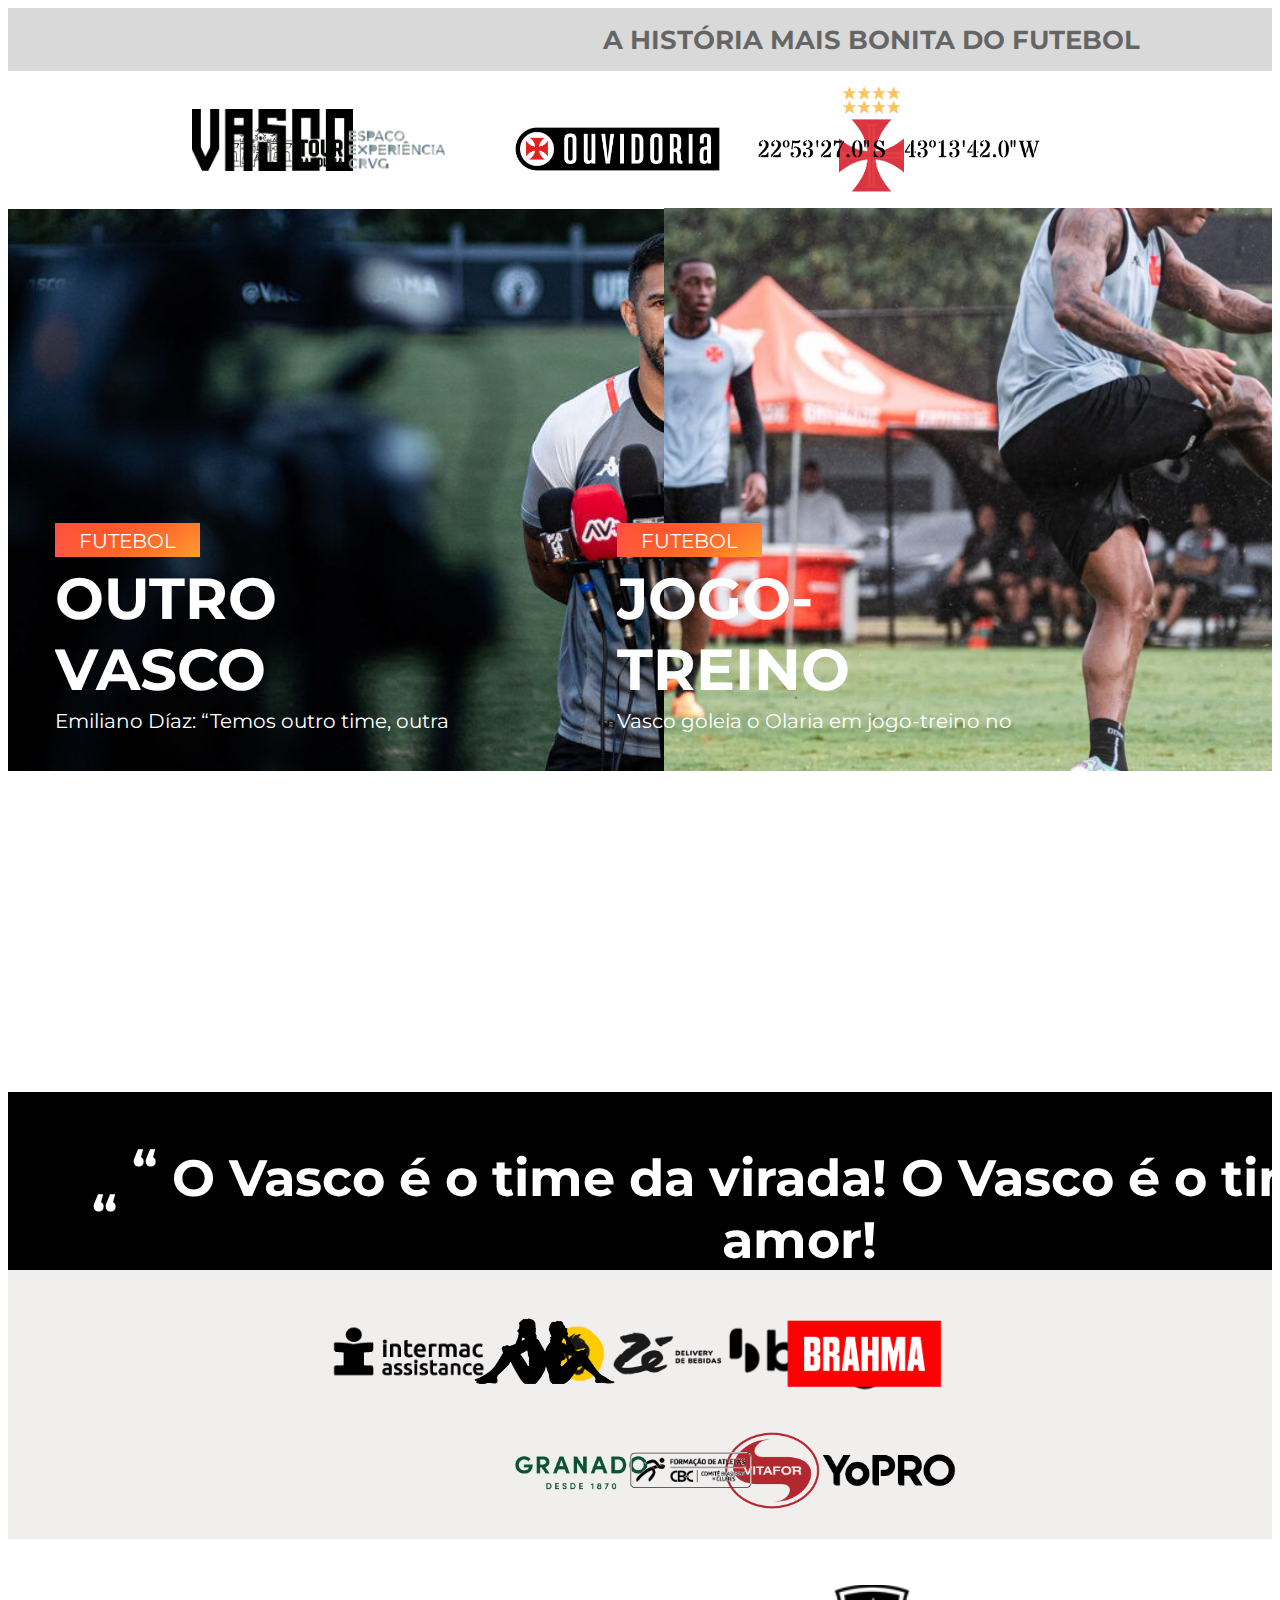
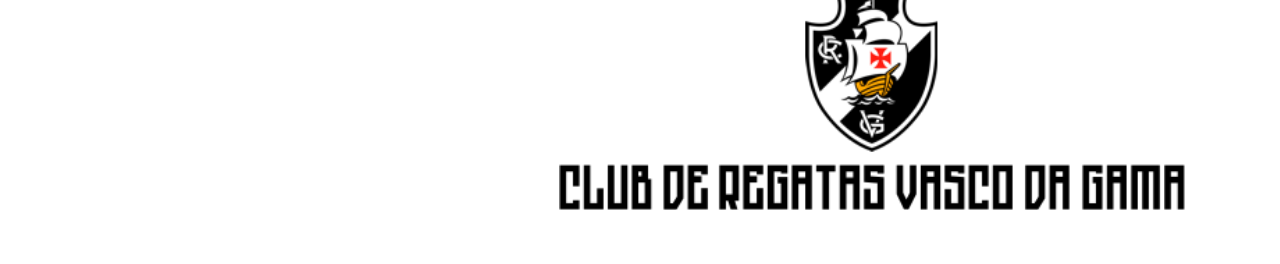
==== Kauãzinho/index.html @ 760b5c7a "Meus Arquivos" ====
<!DOCTYPE html>
<html>
<head>
<link href="https://fonts.googleapis.com/css?family=Montserrat&display=swap" rel="stylesheet" />
<link href="./css/main.css" rel="stylesheet" />
<title>Document</title>
</head>
<body>
<div class="v23_19">
<div class="v23_25">
</div>
<div class="v23_80">
</div>
<div class="v17_5">
</div>
<div class="v40_5">
</div>
<div class="v50_24">
</div>
<div class="v40_4">
</div>
<div class="v40_7">
</div>
<div class="v40_9">
</div>
<div class="v40_21">
</div>
<div class="v40_11">
</div>
<div class="v40_13">
</div>
<div class="v40_23">
</div>
<div class="v45_26">
<div class="v45_23">
<div class="v45_12">
<div class="v45_9">
</div>
<span class="v40_28">FUTEBOL</span>
<span class="v45_27">Emiliano Díaz: “Temos outro time, outra estrutura, o Vasco está crescendo”</span>
</div>
</div>
</div>
<div class="v45_28">
<div class="v45_29">
<div class="v45_30">
<div class="v45_31">
</div>
<span class="v45_32">FUTEBOL</span>
<span class="v45_33">Vasco goleia o Olaria em jogo-treino no CT Moacyr Barbosa</span>
</div>
</div>
</div>
<div class="v45_25">
<div class="v45_24">
<span class="v45_22">OUTRO
VASCO
</span>
</div>
</div>
<div class="v45_34">
<div class="v45_35">
<span class="v45_36">JOGO-TREINO</span>
</div>
</div>
<span class="v23_26">A HISTÓRIA MAIS BONITA DO FUTEBOL
</span>
<div class="v50_4">
</div>
<div class="v50_3">
</div>
<div class="v50_6">
</div>
<div class="v50_9">
</div>
<div class="v50_11">
</div>
<div class="v50_13">
</div>
<div class="v50_15">
</div>
<div class="v50_17">
</div>
<div class="v50_19">
</div>
<div class="v50_21">
</div>
<span class="v50_25">O Vasco é o time da virada! O Vasco é o time do amor!</span>
<span class="v50_71">“</span>
<span class="v50_72">“</span>
</div>
</body>
</html>
---- Kauãzinho/css/main.css ----
* {
  box-sizing: border-box;
}
body {
  font-size: 14px;
}
.v23_19 {
  width: 100%;
  height: 1848px;
  background: rgba(0,0,0,1);
  opacity: 1;
  position: relative;
  top: 0px;
  left: 0px;
  overflow: hidden;
}
.v23_25 {
  width: 100%;
  height: 63px;
  background: rgba(217,217,217,1);
  opacity: 1;
  position: relative;
  top: 0px;
  left: 0px;
  overflow: hidden;
}
.v23_80 {
  width: 100%;
  height: 139px;
  background: rgba(255,255,255,1);
  opacity: 1;
  position: absolute;
  top: 63px;
  left: 0px;
  overflow: hidden;
}
.v17_5 {
  width: 65px;
  height: 109px;
  background: url("../images/v17_5.png");
  background-repeat: no-repeat;
  background-position: center center;
  background-size: cover;
  opacity: 1;
  position: absolute;
  top: 78px;
  left: 831px;
  overflow: hidden;
}
.v40_5 {
  width: 100%;
  height: 317px;
  background: rgba(255,255,255,1);
  opacity: 1;
  position: absolute;
  top: 1531px;
  left: 0px;
  overflow: hidden;
}
.v50_24 {
  width: 100%;
  height: 321px;
  background: rgba(255,255,255,1);
  opacity: 1;
  position: absolute;
  top: 763px;
  left: 0px;
  overflow: hidden;
}
.v40_4 {
  width: 626px;
  height: 225px;
  background: url("../images/v40_4.png");
  background-repeat: no-repeat;
  background-position: center center;
  background-size: cover;
  opacity: 1;
  position: absolute;
  top: 1577px;
  left: 551px;
  overflow: hidden;
}
.v40_7 {
  width: 161px;
  height: 62px;
  background: url("../images/v40_7.png");
  background-repeat: no-repeat;
  background-position: center center;
  background-size: cover;
  opacity: 1;
  position: absolute;
  top: 101px;
  left: 184px;
  overflow: hidden;
}
.v40_9 {
  width: 298px;
  height: 43px;
  background: url("../images/v40_9.png");
  background-repeat: no-repeat;
  background-position: center center;
  background-size: cover;
  opacity: 1;
  position: absolute;
  top: 119px;
  left: 742px;
  overflow: hidden;
}
.v40_21 {
  width: 100%;
  height: 562px;
  background: url("../images/v40_21.png");
  background-repeat: no-repeat;
  background-position: center center;
  background-size: cover;
  opacity: 1;
  position: absolute;
  top: 201px;
  left: 0px;
  overflow: hidden;
}
.v40_11 {
  width: 271px;
  height: 44px;
  background: url("../images/v40_11.png");
  background-repeat: no-repeat;
  background-position: center center;
  background-size: cover;
  opacity: 1;
  position: absolute;
  top: 119px;
  left: 474px;
  overflow: hidden;
}
.v40_13 {
  width: 215px;
  height: 44px;
  background: url("../images/v40_13.png");
  background-repeat: no-repeat;
  background-position: center center;
  background-size: cover;
  opacity: 1;
  position: absolute;
  top: 119px;
  left: 222px;
  overflow: hidden;
}
.v40_23 {
  width: 100%;
  height: 563px;
  background: url("../images/v40_23.png");
  background-repeat: no-repeat;
  background-position: center center;
  background-size: cover;
  opacity: 1;
  position: absolute;
  top: 200px;
  left: 656px;
  overflow: hidden;
}
.v45_26 {
  width: 414px;
  height: 214px;
  background: url("../images/v45_26.png");
  background-repeat: no-repeat;
  background-position: center center;
  background-size: cover;
  opacity: 1;
  position: absolute;
  top: 515px;
  left: 47px;
  overflow: hidden;
}
.v45_23 {
  width: 414px;
  height: 214px;
  background: url("../images/v45_23.png");
  background-repeat: no-repeat;
  background-position: center center;
  background-size: cover;
  opacity: 1;
  position: relative;
  top: 0px;
  left: 0px;
  overflow: hidden;
}
.v45_12 {
  width: 414px;
  height: 214px;
  background: url("../images/v45_12.png");
  background-repeat: no-repeat;
  background-position: center center;
  background-size: cover;
  opacity: 1;
  position: relative;
  top: 0px;
  left: 0px;
  overflow: hidden;
}
.v45_9 {
  width: 145px;
  height: 34px;
  background: url("../images/v45_9.png");
  background-repeat: no-repeat;
  background-position: center center;
  background-size: cover;
  opacity: 1;
  position: relative;
  top: 0px;
  left: 0px;
  overflow: hidden;
}
.v40_28 {
  width: 111px;
  color: rgba(255,255,255,1);
  position: absolute;
  top: 6px;
  left: 17px;
  font-family: Montserrat;
  font-weight: SemiBold;
  font-size: 20px;
  opacity: 1;
  text-align: center;
}
.v45_27 {
  width: 414px;
  color: rgba(255,255,255,1);
  position: absolute;
  top: 186px;
  left: 0px;
  font-family: Montserrat;
  font-weight: SemiBold;
  font-size: 20px;
  opacity: 1;
  text-align: left;
}
.v45_28 {
  width: 414px;
  height: 214px;
  background: url("../images/v45_28.png");
  background-repeat: no-repeat;
  background-position: center center;
  background-size: cover;
  opacity: 1;
  position: absolute;
  top: 515px;
  left: 609px;
  overflow: hidden;
}
.v45_29 {
  width: 414px;
  height: 214px;
  background: url("../images/v45_29.png");
  background-repeat: no-repeat;
  background-position: center center;
  background-size: cover;
  opacity: 1;
  position: relative;
  top: 0px;
  left: 0px;
  overflow: hidden;
}
.v45_30 {
  width: 414px;
  height: 214px;
  background: url("../images/v45_30.png");
  background-repeat: no-repeat;
  background-position: center center;
  background-size: cover;
  opacity: 1;
  position: relative;
  top: 0px;
  left: 0px;
  overflow: hidden;
}
.v45_31 {
  width: 145px;
  height: 34px;
  background: url("../images/v45_31.png");
  background-repeat: no-repeat;
  background-position: center center;
  background-size: cover;
  opacity: 1;
  position: relative;
  top: 0px;
  left: 0px;
  overflow: hidden;
}
.v45_32 {
  width: 111px;
  color: rgba(255,255,255,1);
  position: absolute;
  top: 6px;
  left: 17px;
  font-family: Montserrat;
  font-weight: SemiBold;
  font-size: 20px;
  opacity: 1;
  text-align: center;
}
.v45_33 {
  width: 414px;
  color: rgba(255,255,255,1);
  position: absolute;
  top: 186px;
  left: 0px;
  font-family: Montserrat;
  font-weight: SemiBold;
  font-size: 20px;
  opacity: 1;
  text-align: left;
}
.v45_25 {
  width: 220px;
  height: 142px;
  background: url("../images/v45_25.png");
  background-repeat: no-repeat;
  background-position: center center;
  background-size: cover;
  opacity: 1;
  position: absolute;
  top: 555px;
  left: 47px;
  overflow: hidden;
}
.v45_24 {
  width: 220px;
  height: 142px;
  background: url("../images/v45_24.png");
  background-repeat: no-repeat;
  background-position: center center;
  background-size: cover;
  opacity: 1;
  position: relative;
  top: 0px;
  left: 0px;
  overflow: hidden;
}
.v45_22 {
  width: 220px;
  color: rgba(255,255,255,1);
  position: relative;
  top: 0px;
  left: 0px;
  font-family: Montserrat;
  font-weight: Bold;
  font-size: 58px;
  opacity: 1;
  text-align: center;
}
.v45_34 {
  width: 240px;
  height: 142px;
  background: url("../images/v45_34.png");
  background-repeat: no-repeat;
  background-position: center center;
  background-size: cover;
  opacity: 1;
  position: absolute;
  top: 555px;
  left: 609px;
  overflow: hidden;
}
.v45_35 {
  width: 240px;
  height: 142px;
  background: url("../images/v45_35.png");
  background-repeat: no-repeat;
  background-position: center center;
  background-size: cover;
  opacity: 1;
  position: relative;
  top: 0px;
  left: 0px;
  overflow: hidden;
}
.v45_36 {
  width: 240px;
  color: rgba(255,255,255,1);
  position: relative;
  top: 0px;
  left: 0px;
  font-family: Montserrat;
  font-weight: Bold;
  font-size: 58px;
  opacity: 1;
  text-align: left;
}
.v23_26 {
  width: 595px;
  color: rgba(0,0,0,0.5299999713897705);
  position: absolute;
  top: 16px;
  left: 566px;
  font-family: Montserrat;
  font-weight: Bold;
  font-size: 26px;
  opacity: 1;
  text-align: center;
}
.v50_4 {
  width: 100%;
  height: 269px;
  background: rgba(241,238,238,1);
  opacity: 1;
  position: absolute;
  top: 1262px;
  left: 0px;
  overflow: hidden;
}
.v50_3 {
  width: 199px;
  height: 99px;
  background: url("../images/v50_3.png");
  background-repeat: no-repeat;
  background-position: center center;
  background-size: cover;
  opacity: 1;
  position: absolute;
  top: 1297px;
  left: 698px;
  overflow: hidden;
}
.v50_6 {
  width: 181px;
  height: 97px;
  background: url("../images/v50_6.png");
  background-repeat: no-repeat;
  background-position: center center;
  background-size: cover;
  opacity: 1;
  position: absolute;
  top: 1297px;
  left: 766px;
  overflow: hidden;
}
.v50_9 {
  width: 181px;
  height: 97px;
  background: url("../images/v50_9.png");
  background-repeat: no-repeat;
  background-position: center center;
  background-size: cover;
  opacity: 1;
  position: absolute;
  top: 1297px;
  left: 537px;
  overflow: hidden;
}
.v50_11 {
  width: 180px;
  height: 97px;
  background: url("../images/v50_11.png");
  background-repeat: no-repeat;
  background-position: center center;
  background-size: cover;
  opacity: 1;
  position: absolute;
  top: 1295px;
  left: 308px;
  overflow: hidden;
}
.v50_13 {
  width: 171px;
  height: 97px;
  background: url("../images/v50_13.png");
  background-repeat: no-repeat;
  background-position: center center;
  background-size: cover;
  opacity: 1;
  position: absolute;
  top: 1295px;
  left: 451px;
  overflow: hidden;
}
.v50_15 {
  width: 143px;
  height: 77px;
  background: url("../images/v50_15.png");
  background-repeat: no-repeat;
  background-position: center center;
  background-size: cover;
  opacity: 1;
  position: absolute;
  top: 1424px;
  left: 501px;
  overflow: hidden;
}
.v50_17 {
  width: 144px;
  height: 77px;
  background: url("../images/v50_17.png");
  background-repeat: no-repeat;
  background-position: center center;
  background-size: cover;
  opacity: 1;
  position: absolute;
  top: 1424px;
  left: 692px;
  overflow: hidden;
}
.v50_19 {
  width: 146px;
  height: 78px;
  background: url("../images/v50_19.png");
  background-repeat: no-repeat;
  background-position: center center;
  background-size: cover;
  opacity: 1;
  position: absolute;
  top: 1423px;
  left: 808px;
  overflow: hidden;
}
.v50_21 {
  width: 135px;
  height: 77px;
  background: url("../images/v50_21.png");
  background-repeat: no-repeat;
  background-position: center center;
  background-size: cover;
  opacity: 1;
  position: absolute;
  top: 1423px;
  left: 614px;
  overflow: hidden;
}
.v50_25 {
  width: 100%;
  color: rgba(255,255,255,1);
  position: absolute;
  top: 1139px;
  left: 159px;
  text-shadow: 0px 4px 4px rgba(0, 0, 0, 0.25);
  font-family: Montserrat;
  font-weight: Bold;
  font-size: 51px;
  opacity: 1;
  text-align: center;
}
.v50_71 {
  width: 26px;
  color: rgba(255,255,255,1);
  position: absolute;
  top: 1130px;
  left: 123px;
  font-family: Montserrat;
  font-weight: Bold;
  font-size: 51px;
  opacity: 1;
  text-align: center;
}
.v50_72 {
  width: 42px;
  color: rgba(255,255,255,1);
  position: absolute;
  top: 1175px;
  left: 75px;
  font-family: Montserrat;
  font-weight: Bold;
  font-size: 51px;
  opacity: 1;
  text-align: center;
}
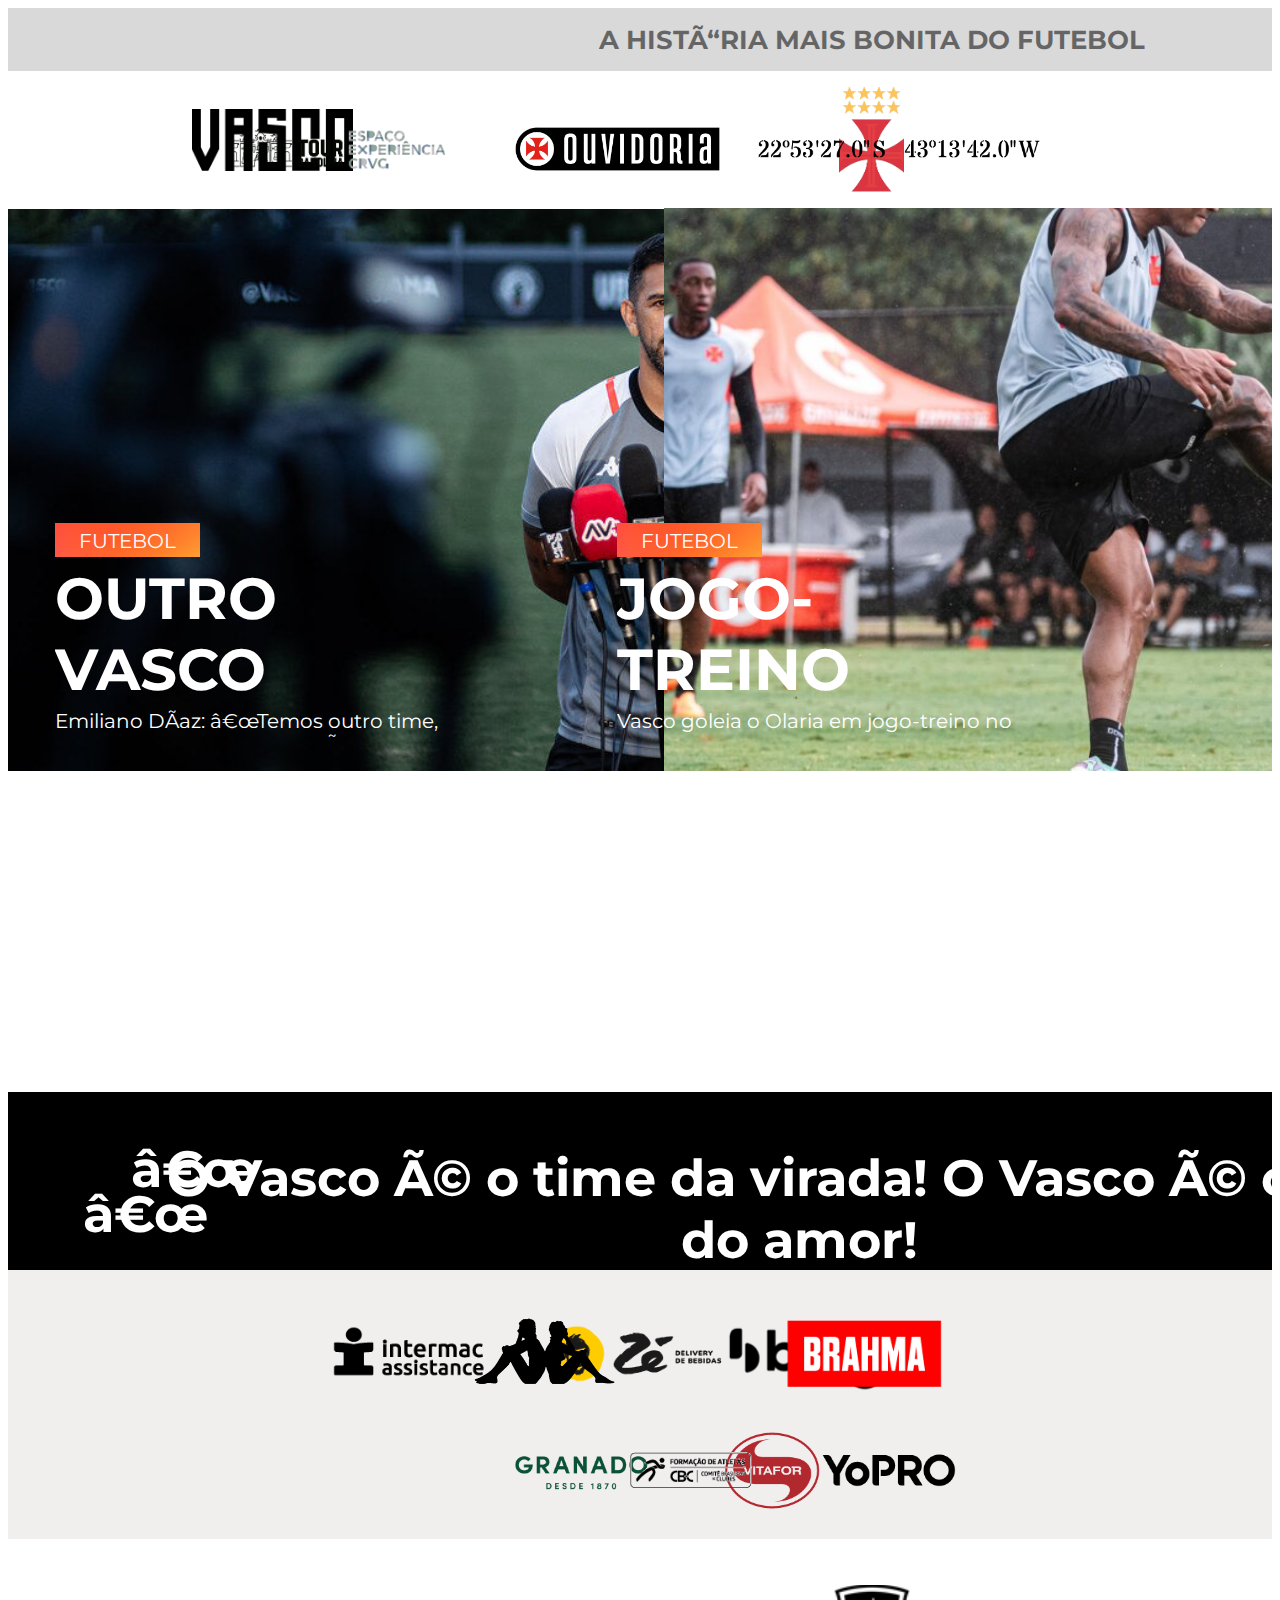
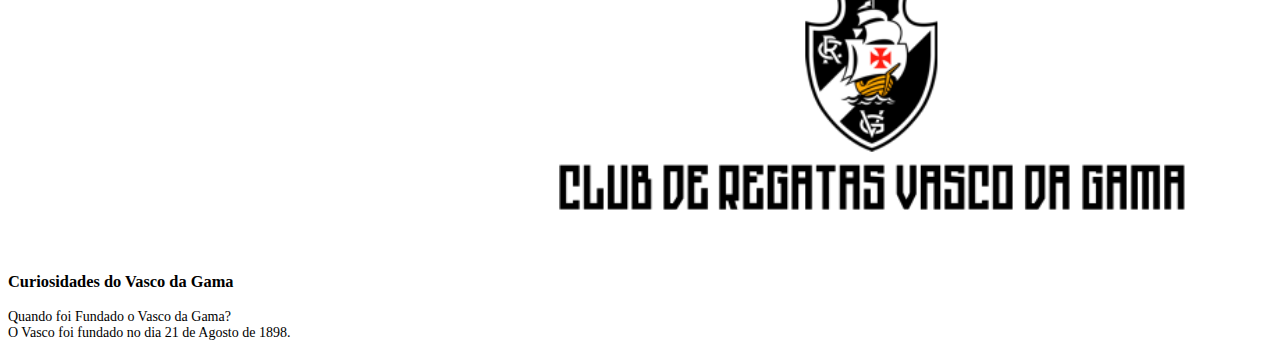
==== commit 9e0a3c9d: "configurações adicionais" ====
--- a/Kauãzinho/index.html
+++ b/Kauãzinho/index.html
@@ -2,7 +2,7 @@
 <html>
 <head>
 <link href="https://fonts.googleapis.com/css?family=Montserrat&display=swap" rel="stylesheet" />
-<link href="./css/main.css" rel="stylesheet" />
+<link rel="stylesheet" href="css/main.css">
 <title>Document</title>
 </head>
 <body>
@@ -91,3 +91,32 @@
 </div>
 </body>
 </html>
+</html>
+<!DOCTYPE html>
+<html lang="pt-br">
+<head>
+  <meta charset="UTF-8">
+    <meta name="viewport" content="width=device-width, initial-scale=1.0">
+    <title>Flashcard</title>
+    <main>
+
+    </main>
+    <footer>
+        <p></p>
+    </footer>
+    <main>
+        <section id= “container”> 
+    
+    </section>
+    <article class="cartao">
+        <div class="cartao__conteudo">
+
+        </div>
+    </article>
+    <h3> Curiosidades do Vasco da Gama </h3>
+    <div class="cartao__conteudo__pergunta">
+        Quando foi Fundado o Vasco da Gama?
+        </div>
+        <div class="cartao__conteudo__resposta">
+            O Vasco foi fundado no dia 21 de Agosto de 1898.
+            </div>--- a/Kauãzinho/css/main.css
+++ b/Kauãzinho/css/main.css
@@ -562,3 +562,565 @@
   opacity: 1;
   text-align: center;
 }
+@media screen and max-width: 1024px
+body {
+  font-size: 14px;
+}
+.v23_19 {
+  width: 100%;
+  height: 1848px;
+  background: rgba(0,0,0,1);
+  opacity: 1;
+  position: relative;
+  top: 0px;
+  left: 0px;
+  overflow: hidden;
+}
+.v23_25 {
+  width: 100%;
+  height: 63px;
+  background: rgba(217,217,217,1);
+  opacity: 1;
+  position: relative;
+  top: 0px;
+  left: 0px;
+  overflow: hidden;
+}
+.v23_80 {
+  width: 100%;
+  height: 139px;
+  background: rgba(255,255,255,1);
+  opacity: 1;
+  position: absolute;
+  top: 63px;
+  left: 0px;
+  overflow: hidden;
+}
+.v17_5 {
+  width: 65px;
+  height: 109px;
+  background: url("../images/v17_5.png");
+  background-repeat: no-repeat;
+  background-position: center center;
+  background-size: cover;
+  opacity: 1;
+  position: absolute;
+  top: 78px;
+  left: 831px;
+  overflow: hidden;
+}
+.v40_5 {
+  width: 100%;
+  height: 317px;
+  background: rgba(255,255,255,1);
+  opacity: 1;
+  position: absolute;
+  top: 1531px;
+  left: 0px;
+  overflow: hidden;
+}
+.v50_24 {
+  width: 100%;
+  height: 321px;
+  background: rgba(255,255,255,1);
+  opacity: 1;
+  position: absolute;
+  top: 763px;
+  left: 0px;
+  overflow: hidden;
+}
+.v40_4 {
+  width: 626px;
+  height: 225px;
+  background: url("../images/v40_4.png");
+  background-repeat: no-repeat;
+  background-position: center center;
+  background-size: cover;
+  opacity: 1;
+  position: absolute;
+  top: 1577px;
+  left: 551px;
+  overflow: hidden;
+}
+.v40_7 {
+  width: 161px;
+  height: 62px;
+  background: url("../images/v40_7.png");
+  background-repeat: no-repeat;
+  background-position: center center;
+  background-size: cover;
+  opacity: 1;
+  position: absolute;
+  top: 101px;
+  left: 184px;
+  overflow: hidden;
+}
+.v40_9 {
+  width: 298px;
+  height: 43px;
+  background: url("../images/v40_9.png");
+  background-repeat: no-repeat;
+  background-position: center center;
+  background-size: cover;
+  opacity: 1;
+  position: absolute;
+  top: 119px;
+  left: 742px;
+  overflow: hidden;
+}
+.v40_21 {
+  width: 100%;
+  height: 562px;
+  background: url("../images/v40_21.png");
+  background-repeat: no-repeat;
+  background-position: center center;
+  background-size: cover;
+  opacity: 1;
+  position: absolute;
+  top: 201px;
+  left: 0px;
+  overflow: hidden;
+}
+.v40_11 {
+  width: 271px;
+  height: 44px;
+  background: url("../images/v40_11.png");
+  background-repeat: no-repeat;
+  background-position: center center;
+  background-size: cover;
+  opacity: 1;
+  position: absolute;
+  top: 119px;
+  left: 474px;
+  overflow: hidden;
+}
+.v40_13 {
+  width: 215px;
+  height: 44px;
+  background: url("../images/v40_13.png");
+  background-repeat: no-repeat;
+  background-position: center center;
+  background-size: cover;
+  opacity: 1;
+  position: absolute;
+  top: 119px;
+  left: 222px;
+  overflow: hidden;
+}
+.v40_23 {
+  width: 100%;
+  height: 563px;
+  background: url("../images/v40_23.png");
+  background-repeat: no-repeat;
+  background-position: center center;
+  background-size: cover;
+  opacity: 1;
+  position: absolute;
+  top: 200px;
+  left: 656px;
+  overflow: hidden;
+}
+.v45_26 {
+  width: 414px;
+  height: 214px;
+  background: url("../images/v45_26.png");
+  background-repeat: no-repeat;
+  background-position: center center;
+  background-size: cover;
+  opacity: 1;
+  position: absolute;
+  top: 515px;
+  left: 47px;
+  overflow: hidden;
+}
+.v45_23 {
+  width: 414px;
+  height: 214px;
+  background: url("../images/v45_23.png");
+  background-repeat: no-repeat;
+  background-position: center center;
+  background-size: cover;
+  opacity: 1;
+  position: relative;
+  top: 0px;
+  left: 0px;
+  overflow: hidden;
+}
+.v45_12 {
+  width: 414px;
+  height: 214px;
+  background: url("../images/v45_12.png");
+  background-repeat: no-repeat;
+  background-position: center center;
+  background-size: cover;
+  opacity: 1;
+  position: relative;
+  top: 0px;
+  left: 0px;
+  overflow: hidden;
+}
+.v45_9 {
+  width: 145px;
+  height: 34px;
+  background: url("../images/v45_9.png");
+  background-repeat: no-repeat;
+  background-position: center center;
+  background-size: cover;
+  opacity: 1;
+  position: relative;
+  top: 0px;
+  left: 0px;
+  overflow: hidden;
+}
+.v40_28 {
+  width: 111px;
+  color: rgba(255,255,255,1);
+  position: absolute;
+  top: 6px;
+  left: 17px;
+  font-family: Montserrat;
+  font-weight: SemiBold;
+  font-size: 20px;
+  opacity: 1;
+  text-align: center;
+}
+.v45_27 {
+  width: 414px;
+  color: rgba(255,255,255,1);
+  position: absolute;
+  top: 186px;
+  left: 0px;
+  font-family: Montserrat;
+  font-weight: SemiBold;
+  font-size: 20px;
+  opacity: 1;
+  text-align: left;
+}
+.v45_28 {
+  width: 414px;
+  height: 214px;
+  background: url("../images/v45_28.png");
+  background-repeat: no-repeat;
+  background-position: center center;
+  background-size: cover;
+  opacity: 1;
+  position: absolute;
+  top: 515px;
+  left: 609px;
+  overflow: hidden;
+}
+.v45_29 {
+  width: 414px;
+  height: 214px;
+  background: url("../images/v45_29.png");
+  background-repeat: no-repeat;
+  background-position: center center;
+  background-size: cover;
+  opacity: 1;
+  position: relative;
+  top: 0px;
+  left: 0px;
+  overflow: hidden;
+}
+.v45_30 {
+  width: 414px;
+  height: 214px;
+  background: url("../images/v45_30.png");
+  background-repeat: no-repeat;
+  background-position: center center;
+  background-size: cover;
+  opacity: 1;
+  position: relative;
+  top: 0px;
+  left: 0px;
+  overflow: hidden;
+}
+.v45_31 {
+  width: 145px;
+  height: 34px;
+  background: url("../images/v45_31.png");
+  background-repeat: no-repeat;
+  background-position: center center;
+  background-size: cover;
+  opacity: 1;
+  position: relative;
+  top: 0px;
+  left: 0px;
+  overflow: hidden;
+}
+.v45_32 {
+  width: 111px;
+  color: rgba(255,255,255,1);
+  position: absolute;
+  top: 6px;
+  left: 17px;
+  font-family: Montserrat;
+  font-weight: SemiBold;
+  font-size: 20px;
+  opacity: 1;
+  text-align: center;
+}
+.v45_33 {
+  width: 414px;
+  color: rgba(255,255,255,1);
+  position: absolute;
+  top: 186px;
+  left: 0px;
+  font-family: Montserrat;
+  font-weight: SemiBold;
+  font-size: 20px;
+  opacity: 1;
+  text-align: left;
+}
+.v45_25 {
+  width: 220px;
+  height: 142px;
+  background: url("../images/v45_25.png");
+  background-repeat: no-repeat;
+  background-position: center center;
+  background-size: cover;
+  opacity: 1;
+  position: absolute;
+  top: 555px;
+  left: 47px;
+  overflow: hidden;
+}
+.v45_24 {
+  width: 220px;
+  height: 142px;
+  background: url("../images/v45_24.png");
+  background-repeat: no-repeat;
+  background-position: center center;
+  background-size: cover;
+  opacity: 1;
+  position: relative;
+  top: 0px;
+  left: 0px;
+  overflow: hidden;
+}
+.v45_22 {
+  width: 220px;
+  color: rgba(255,255,255,1);
+  position: relative;
+  top: 0px;
+  left: 0px;
+  font-family: Montserrat;
+  font-weight: Bold;
+  font-size: 58px;
+  opacity: 1;
+  text-align: center;
+}
+.v45_34 {
+  width: 240px;
+  height: 142px;
+  background: url("../images/v45_34.png");
+  background-repeat: no-repeat;
+  background-position: center center;
+  background-size: cover;
+  opacity: 1;
+  position: absolute;
+  top: 555px;
+  left: 609px;
+  overflow: hidden;
+}
+.v45_35 {
+  width: 240px;
+  height: 142px;
+  background: url("../images/v45_35.png");
+  background-repeat: no-repeat;
+  background-position: center center;
+  background-size: cover;
+  opacity: 1;
+  position: relative;
+  top: 0px;
+  left: 0px;
+  overflow: hidden;
+}
+.v45_36 {
+  width: 240px;
+  color: rgba(255,255,255,1);
+  position: relative;
+  top: 0px;
+  left: 0px;
+  font-family: Montserrat;
+  font-weight: Bold;
+  font-size: 58px;
+  opacity: 1;
+  text-align: left;
+}
+.v23_26 {
+  width: 595px;
+  color: rgba(0,0,0,0.5299999713897705);
+  position: absolute;
+  top: 16px;
+  left: 566px;
+  font-family: Montserrat;
+  font-weight: Bold;
+  font-size: 26px;
+  opacity: 1;
+  text-align: center;
+}
+.v50_4 {
+  width: 100%;
+  height: 269px;
+  background: rgba(241,238,238,1);
+  opacity: 1;
+  position: absolute;
+  top: 1262px;
+  left: 0px;
+  overflow: hidden;
+}
+.v50_3 {
+  width: 199px;
+  height: 99px;
+  background: url("../images/v50_3.png");
+  background-repeat: no-repeat;
+  background-position: center center;
+  background-size: cover;
+  opacity: 1;
+  position: absolute;
+  top: 1297px;
+  left: 698px;
+  overflow: hidden;
+}
+.v50_6 {
+  width: 181px;
+  height: 97px;
+  background: url("../images/v50_6.png");
+  background-repeat: no-repeat;
+  background-position: center center;
+  background-size: cover;
+  opacity: 1;
+  position: absolute;
+  top: 1297px;
+  left: 766px;
+  overflow: hidden;
+}
+.v50_9 {
+  width: 181px;
+  height: 97px;
+  background: url("../images/v50_9.png");
+  background-repeat: no-repeat;
+  background-position: center center;
+  background-size: cover;
+  opacity: 1;
+  position: absolute;
+  top: 1297px;
+  left: 537px;
+  overflow: hidden;
+}
+.v50_11 {
+  width: 180px;
+  height: 97px;
+  background: url("../images/v50_11.png");
+  background-repeat: no-repeat;
+  background-position: center center;
+  background-size: cover;
+  opacity: 1;
+  position: absolute;
+  top: 1295px;
+  left: 308px;
+  overflow: hidden;
+}
+.v50_13 {
+  width: 171px;
+  height: 97px;
+  background: url("../images/v50_13.png");
+  background-repeat: no-repeat;
+  background-position: center center;
+  background-size: cover;
+  opacity: 1;
+  position: absolute;
+  top: 1295px;
+  left: 451px;
+  overflow: hidden;
+}
+.v50_15 {
+  width: 143px;
+  height: 77px;
+  background: url("../images/v50_15.png");
+  background-repeat: no-repeat;
+  background-position: center center;
+  background-size: cover;
+  opacity: 1;
+  position: absolute;
+  top: 1424px;
+  left: 501px;
+  overflow: hidden;
+}
+.v50_17 {
+  width: 144px;
+  height: 77px;
+  background: url("../images/v50_17.png");
+  background-repeat: no-repeat;
+  background-position: center center;
+  background-size: cover;
+  opacity: 1;
+  position: absolute;
+  top: 1424px;
+  left: 692px;
+  overflow: hidden;
+}
+.v50_19 {
+  width: 146px;
+  height: 78px;
+  background: url("../images/v50_19.png");
+  background-repeat: no-repeat;
+  background-position: center center;
+  background-size: cover;
+  opacity: 1;
+  position: absolute;
+  top: 1423px;
+  left: 808px;
+  overflow: hidden;
+}
+.v50_21 {
+  width: 135px;
+  height: 77px;
+  background: url("../images/v50_21.png");
+  background-repeat: no-repeat;
+  background-position: center center;
+  background-size: cover;
+  opacity: 1;
+  position: absolute;
+  top: 1423px;
+  left: 614px;
+  overflow: hidden;
+}
+.v50_25 {
+  width: 100%;
+  color: rgba(255,255,255,1);
+  position: absolute;
+  top: 1139px;
+  left: 159px;
+  text-shadow: 0px 4px 4px rgba(0, 0, 0, 0.25);
+  font-family: Montserrat;
+  font-weight: Bold;
+  font-size: 51px;
+  opacity: 1;
+  text-align: center;
+}
+.v50_71 {
+  width: 26px;
+  color: rgba(255,255,255,1);
+  position: absolute;
+  top: 1130px;
+  left: 123px;
+  font-family: Montserrat;
+  font-weight: Bold;
+  font-size: 51px;
+  opacity: 1;
+  text-align: center;
+}
+.v50_72 {
+  width: 42px;
+  color: rgba(255,255,255,1);
+  position: absolute;
+  top: 1175px;
+  left: 75px;
+  font-family: Montserrat;
+  font-weight: Bold;
+  font-size: 51px;
+  opacity: 1;
+  text-align: center;
+}
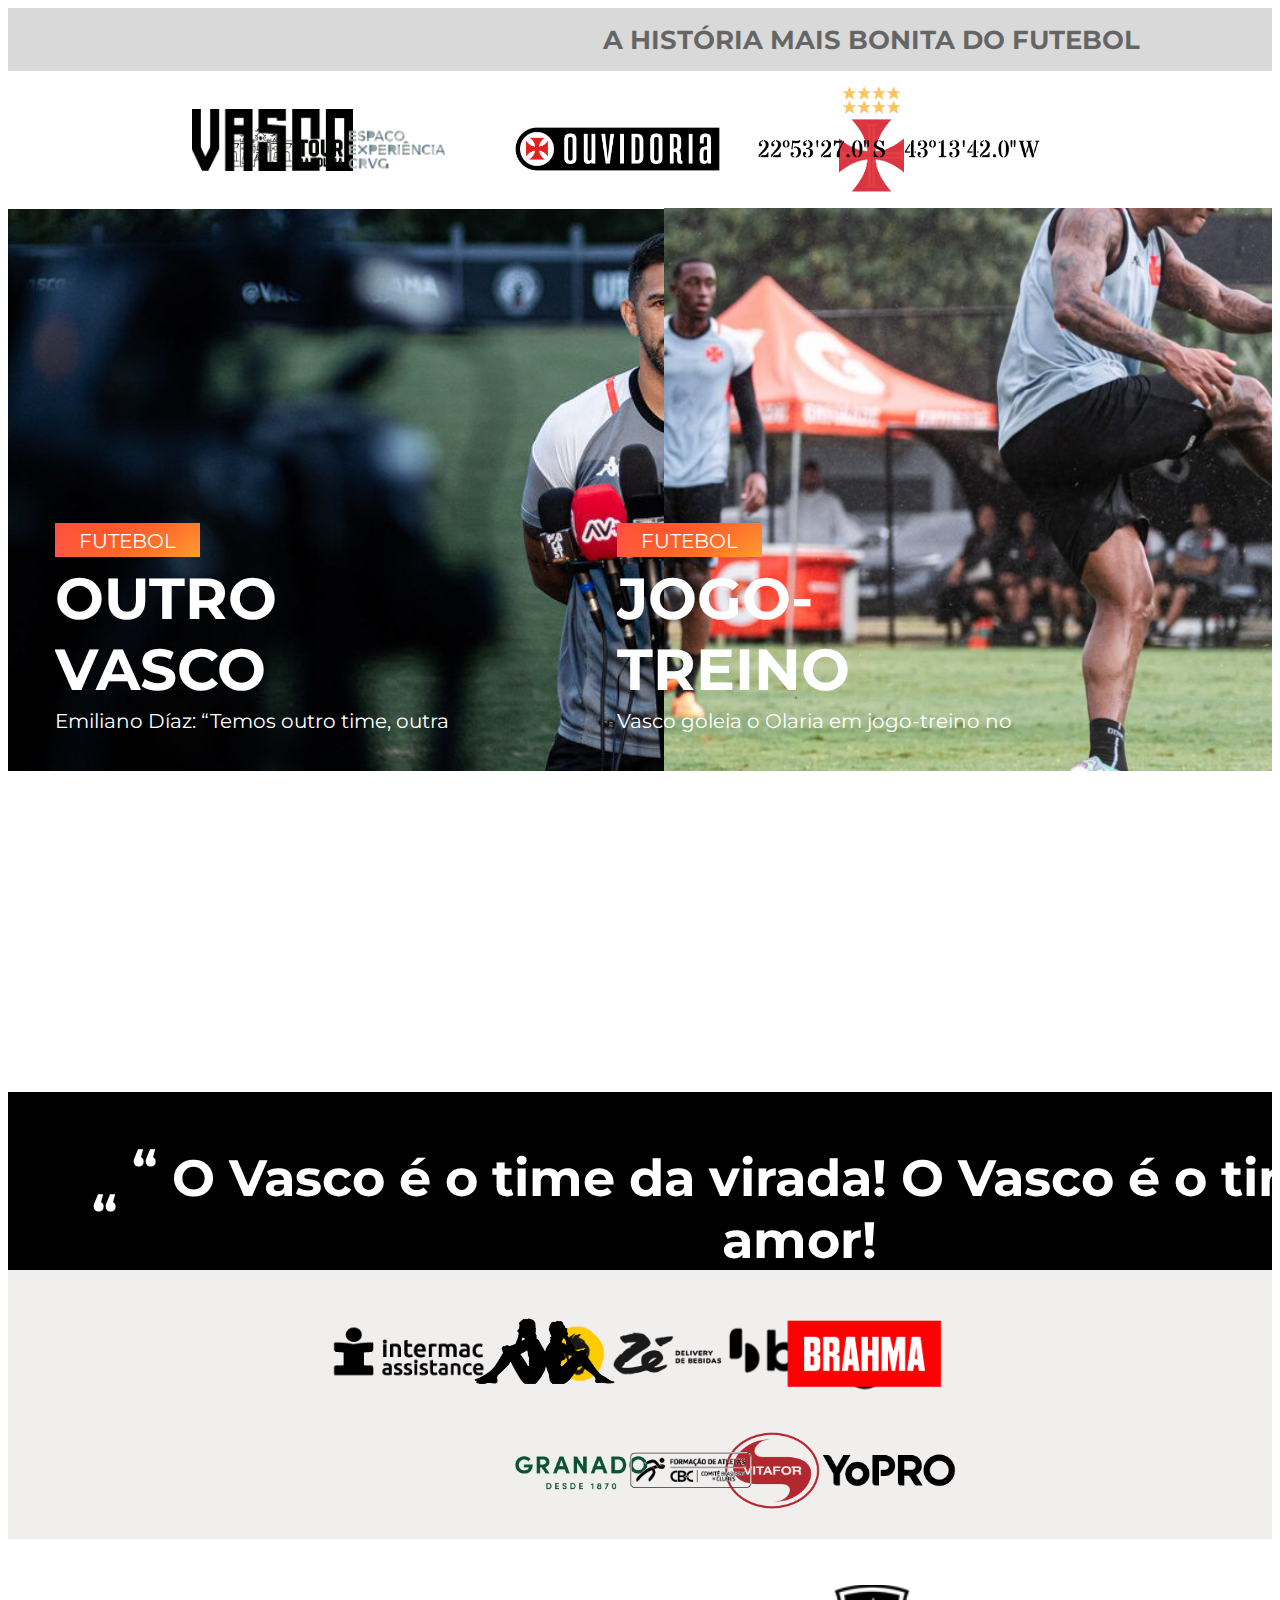
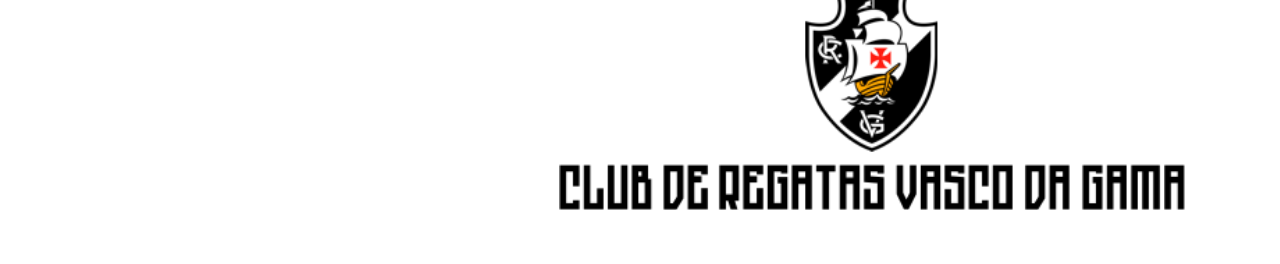
==== commit 0dd7e6dd: "atualização" ====
--- a/Kauãzinho/index.html
+++ b/Kauãzinho/index.html
@@ -92,31 +92,3 @@
 </body>
 </html>
 </html>
-<!DOCTYPE html>
-<html lang="pt-br">
-<head>
-  <meta charset="UTF-8">
-    <meta name="viewport" content="width=device-width, initial-scale=1.0">
-    <title>Flashcard</title>
-    <main>
-
-    </main>
-    <footer>
-        <p></p>
-    </footer>
-    <main>
-        <section id= “container”> 
-    
-    </section>
-    <article class="cartao">
-        <div class="cartao__conteudo">
-
-        </div>
-    </article>
-    <h3> Curiosidades do Vasco da Gama </h3>
-    <div class="cartao__conteudo__pergunta">
-        Quando foi Fundado o Vasco da Gama?
-        </div>
-        <div class="cartao__conteudo__resposta">
-            O Vasco foi fundado no dia 21 de Agosto de 1898.
-            </div>